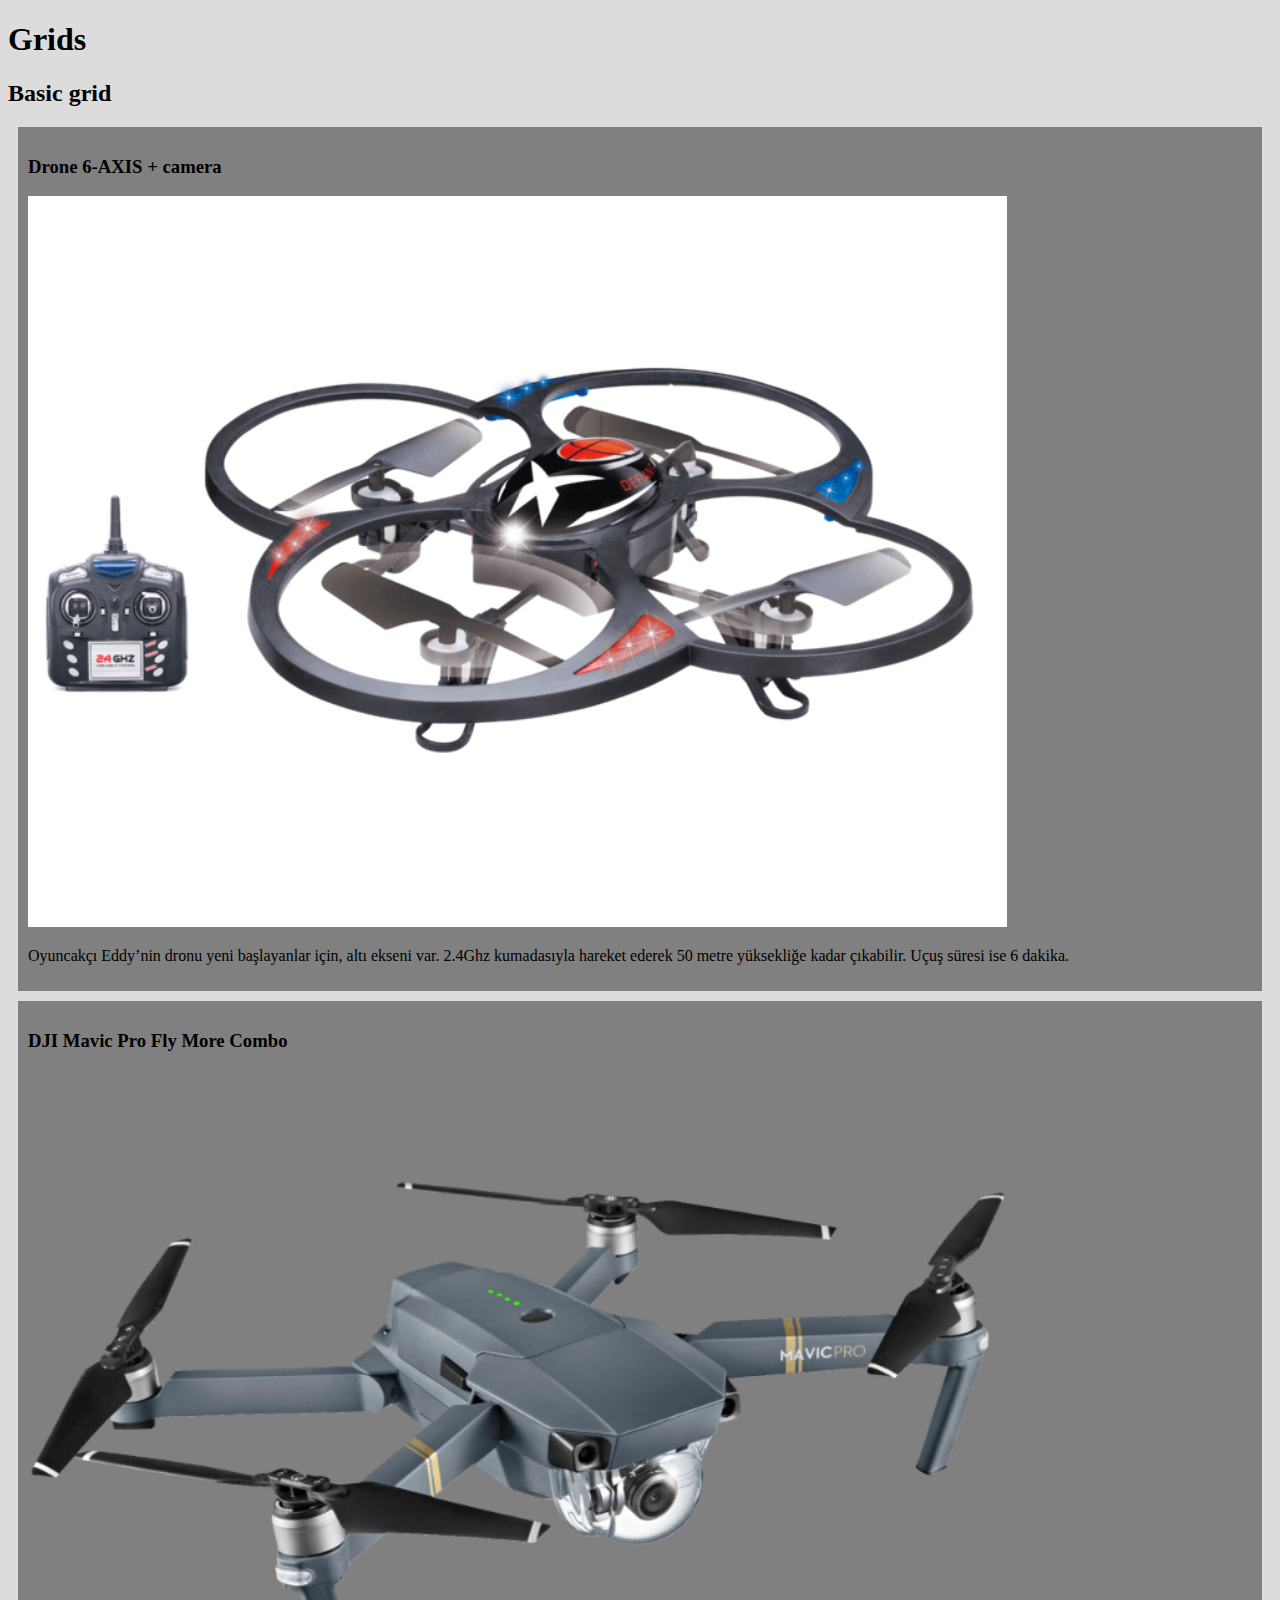
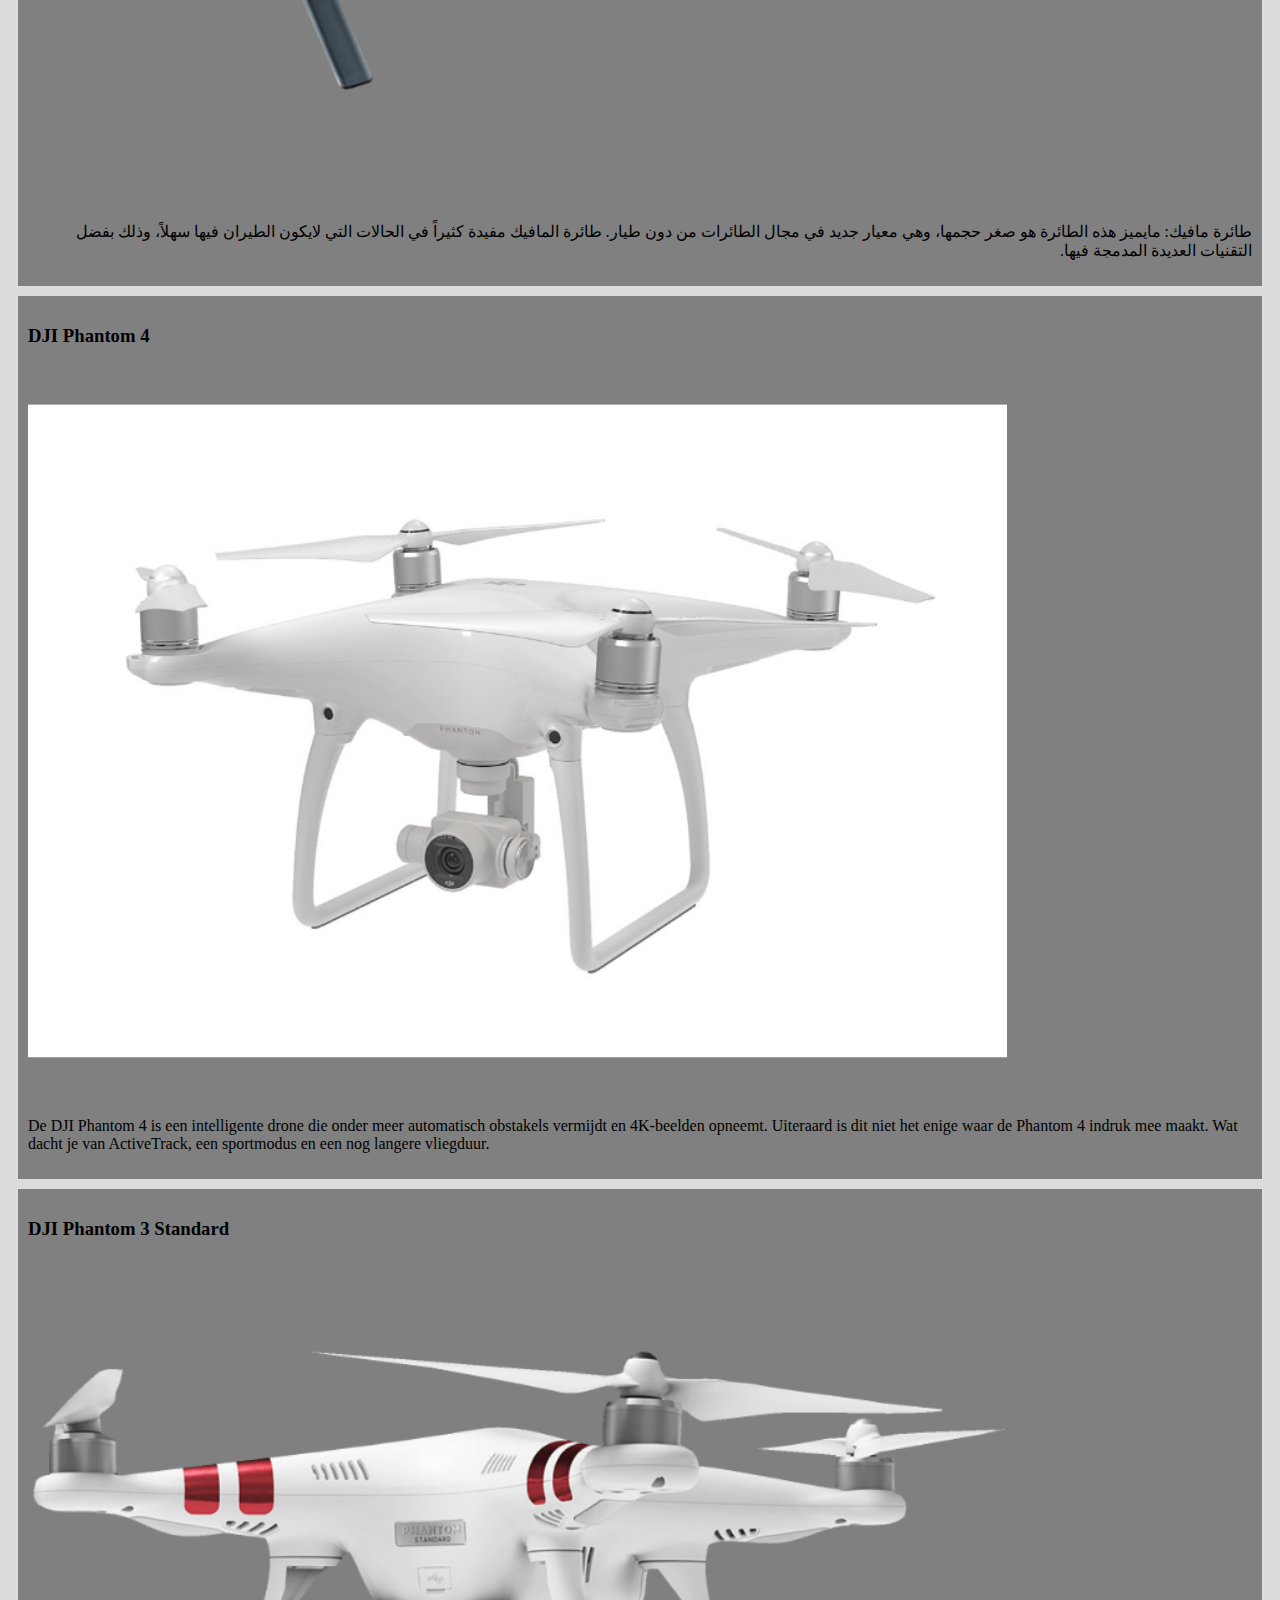
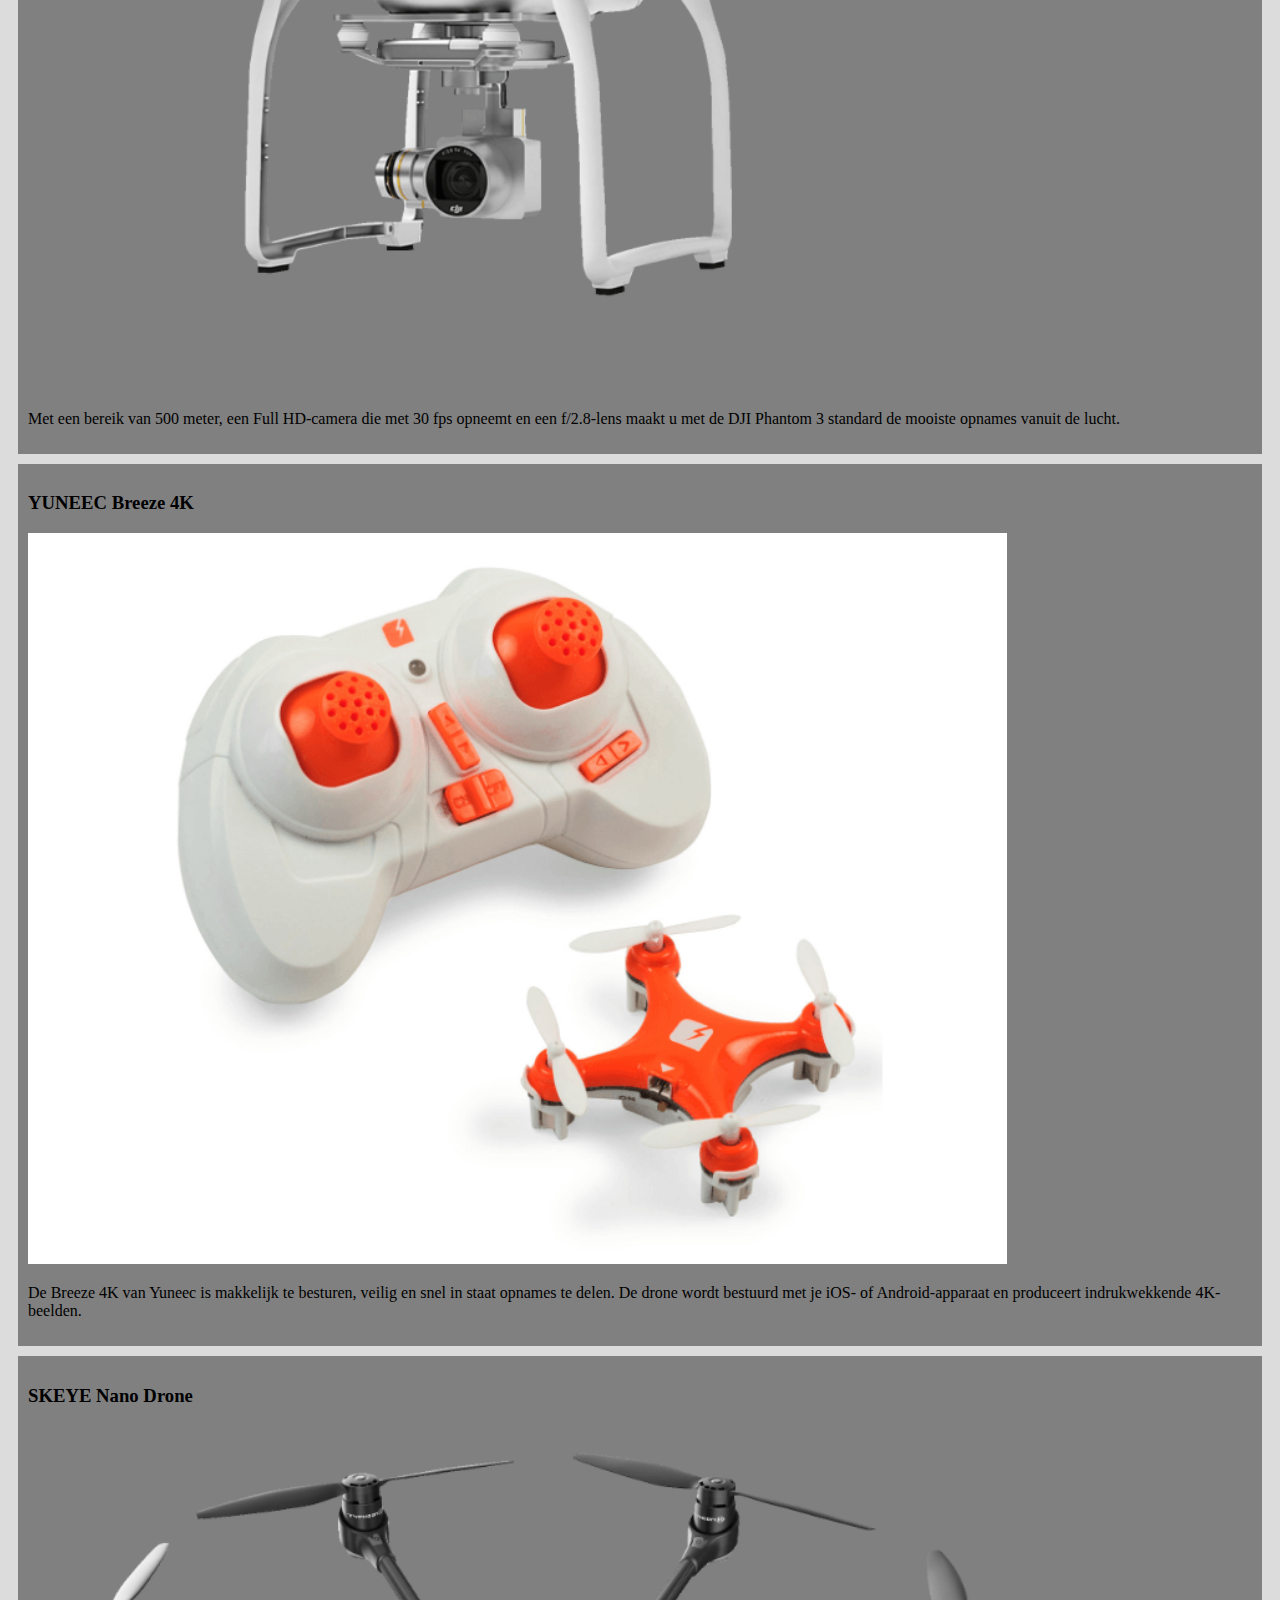
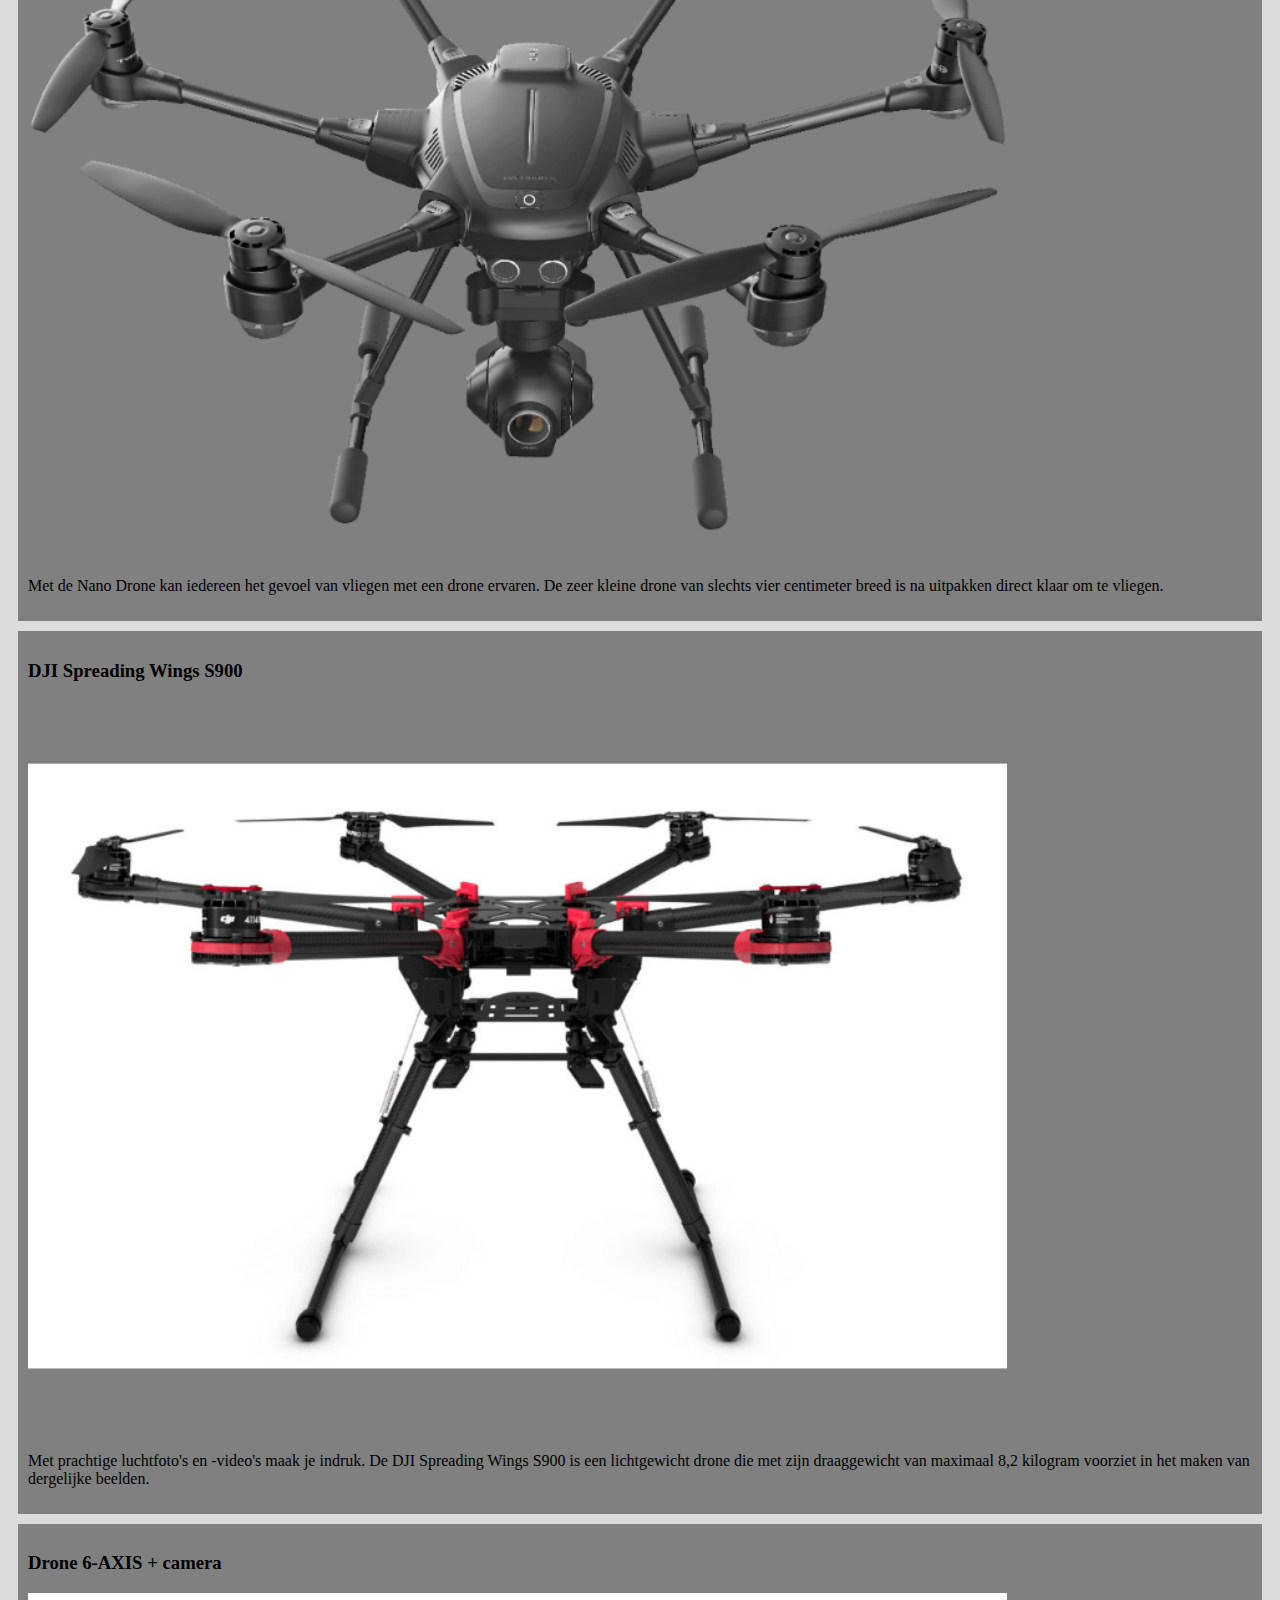
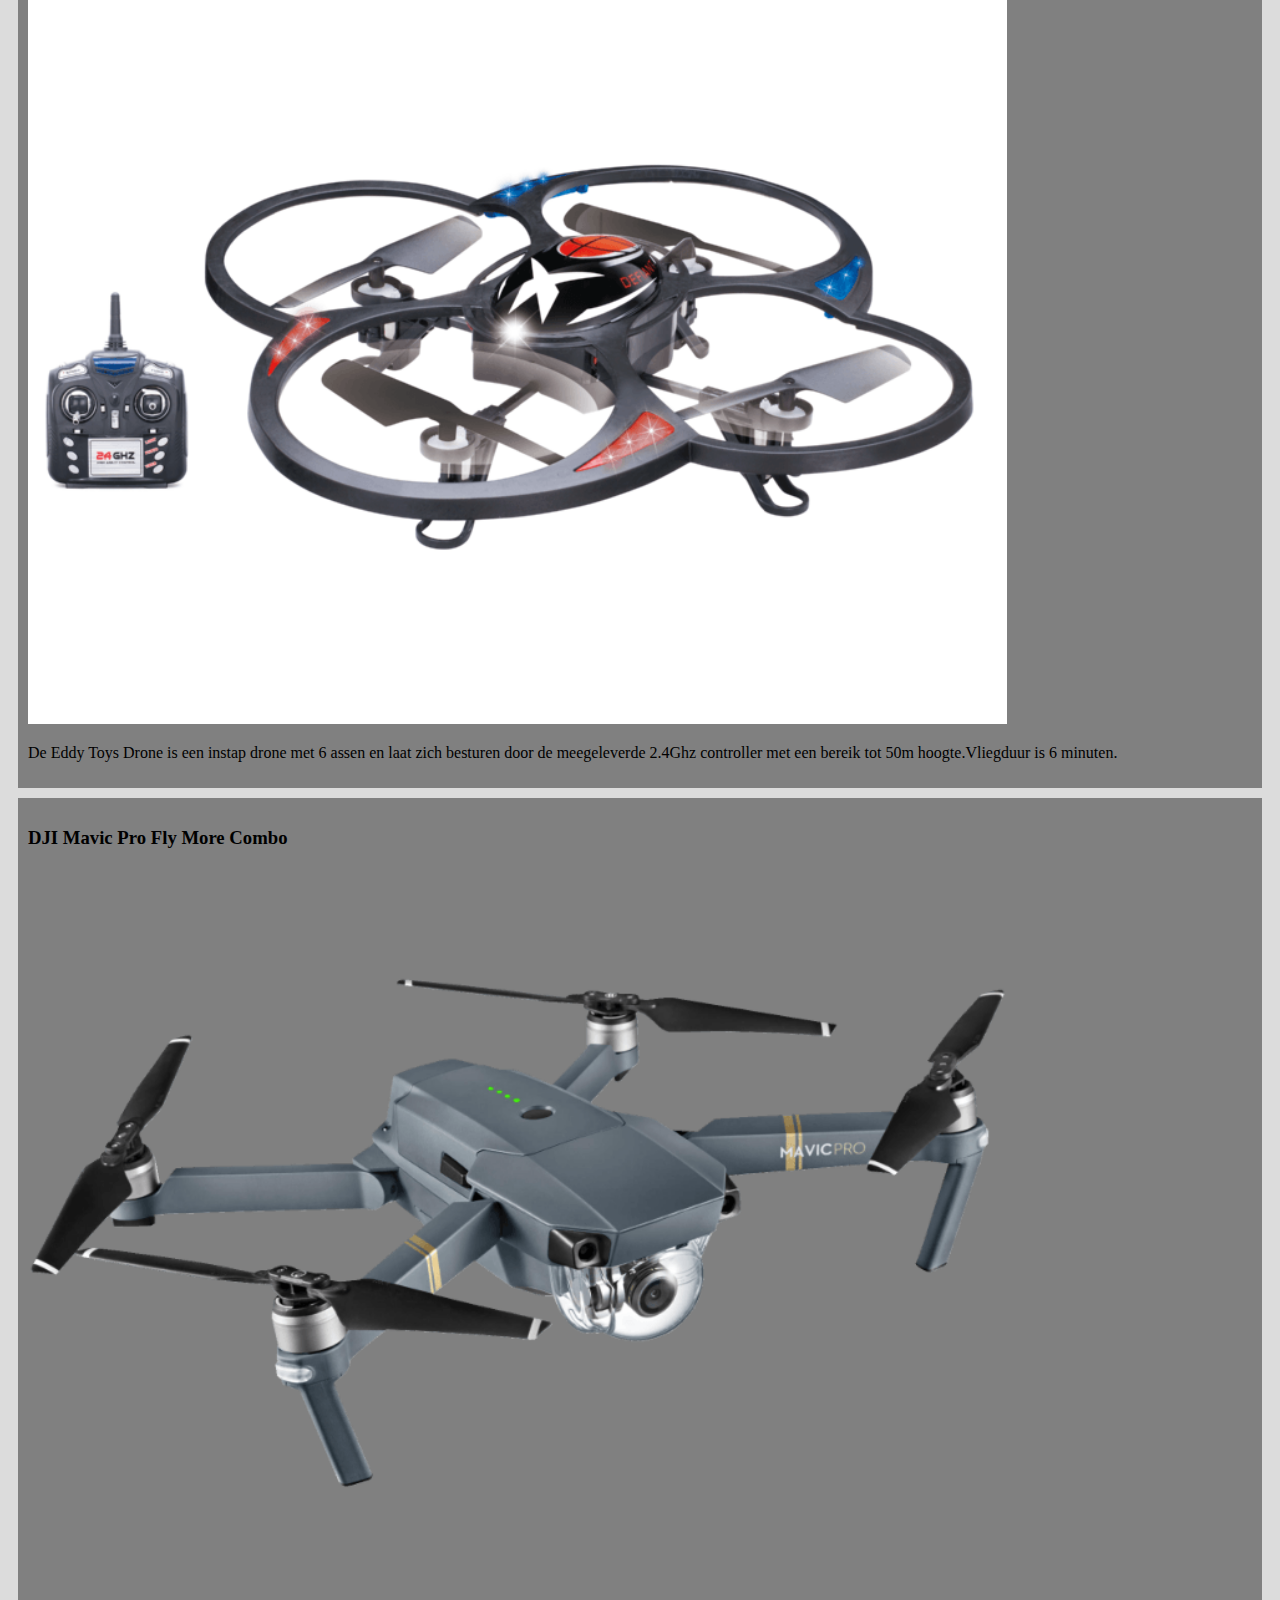
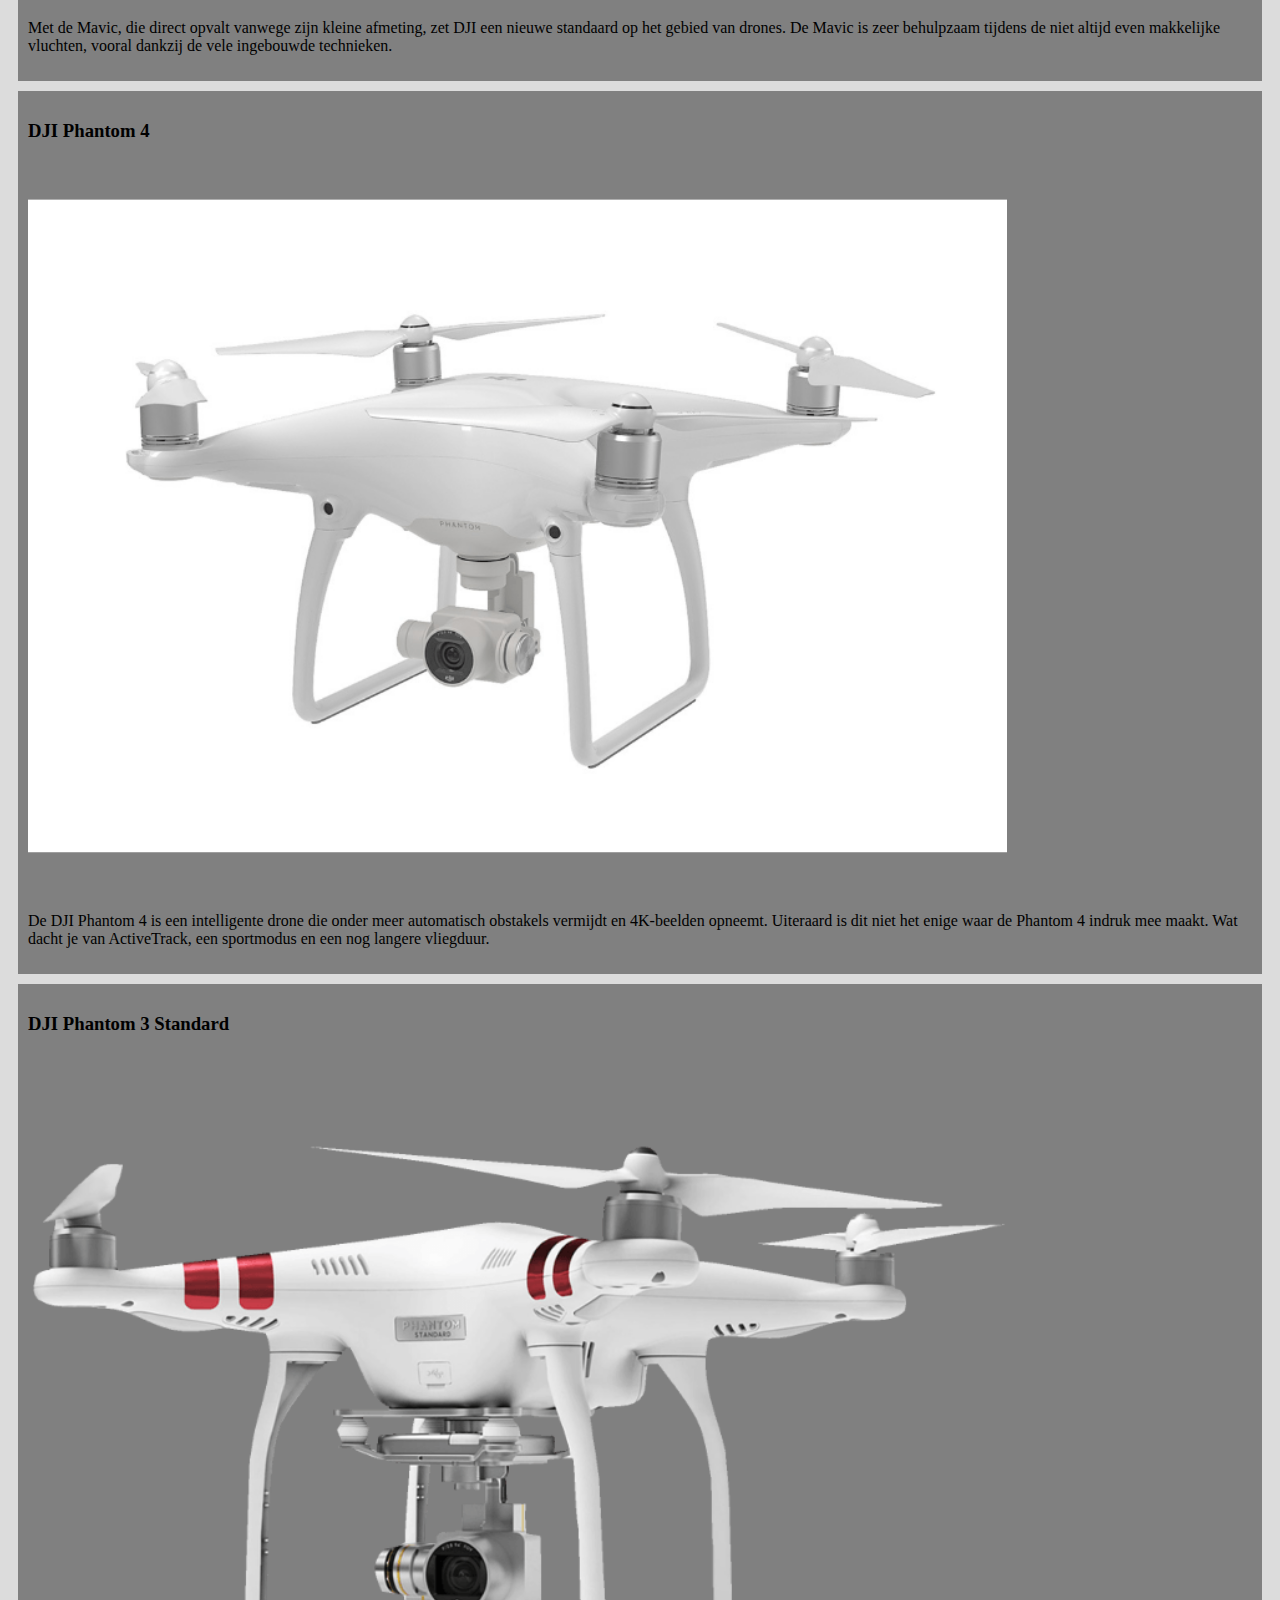
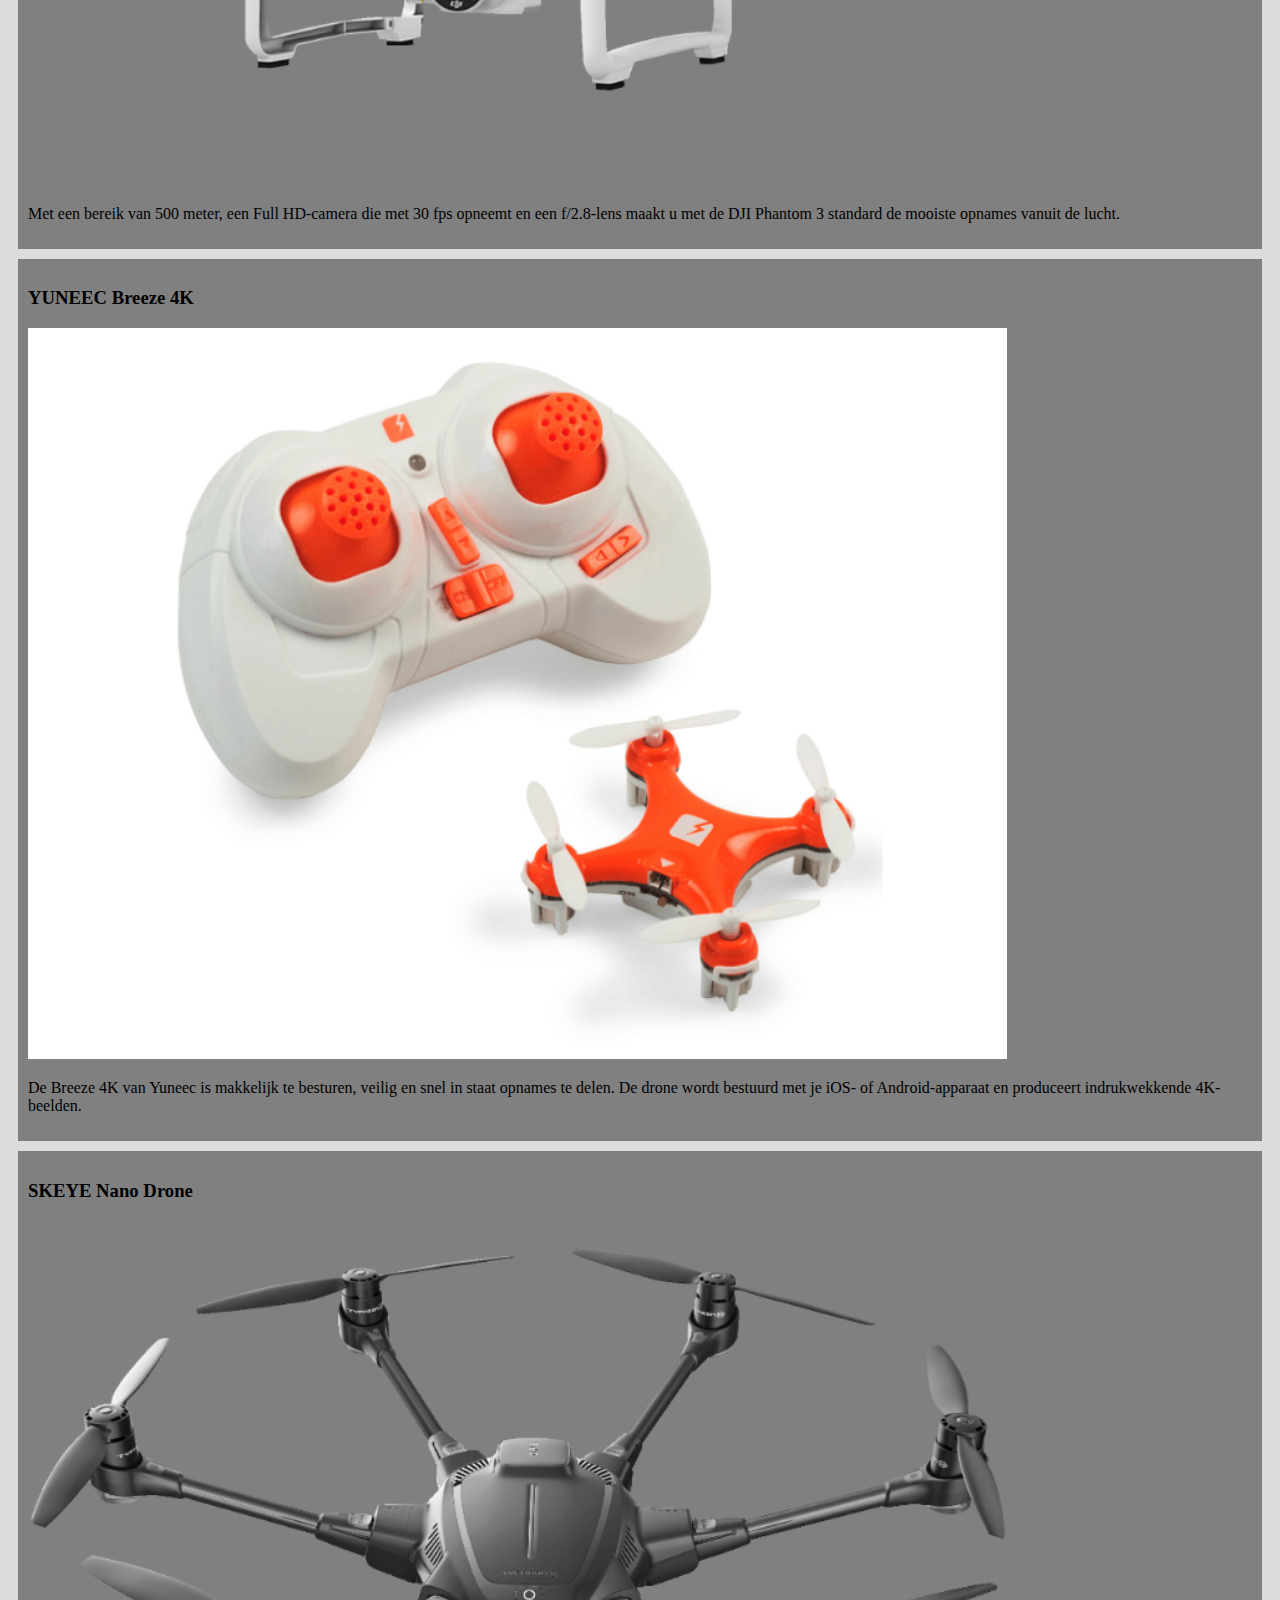
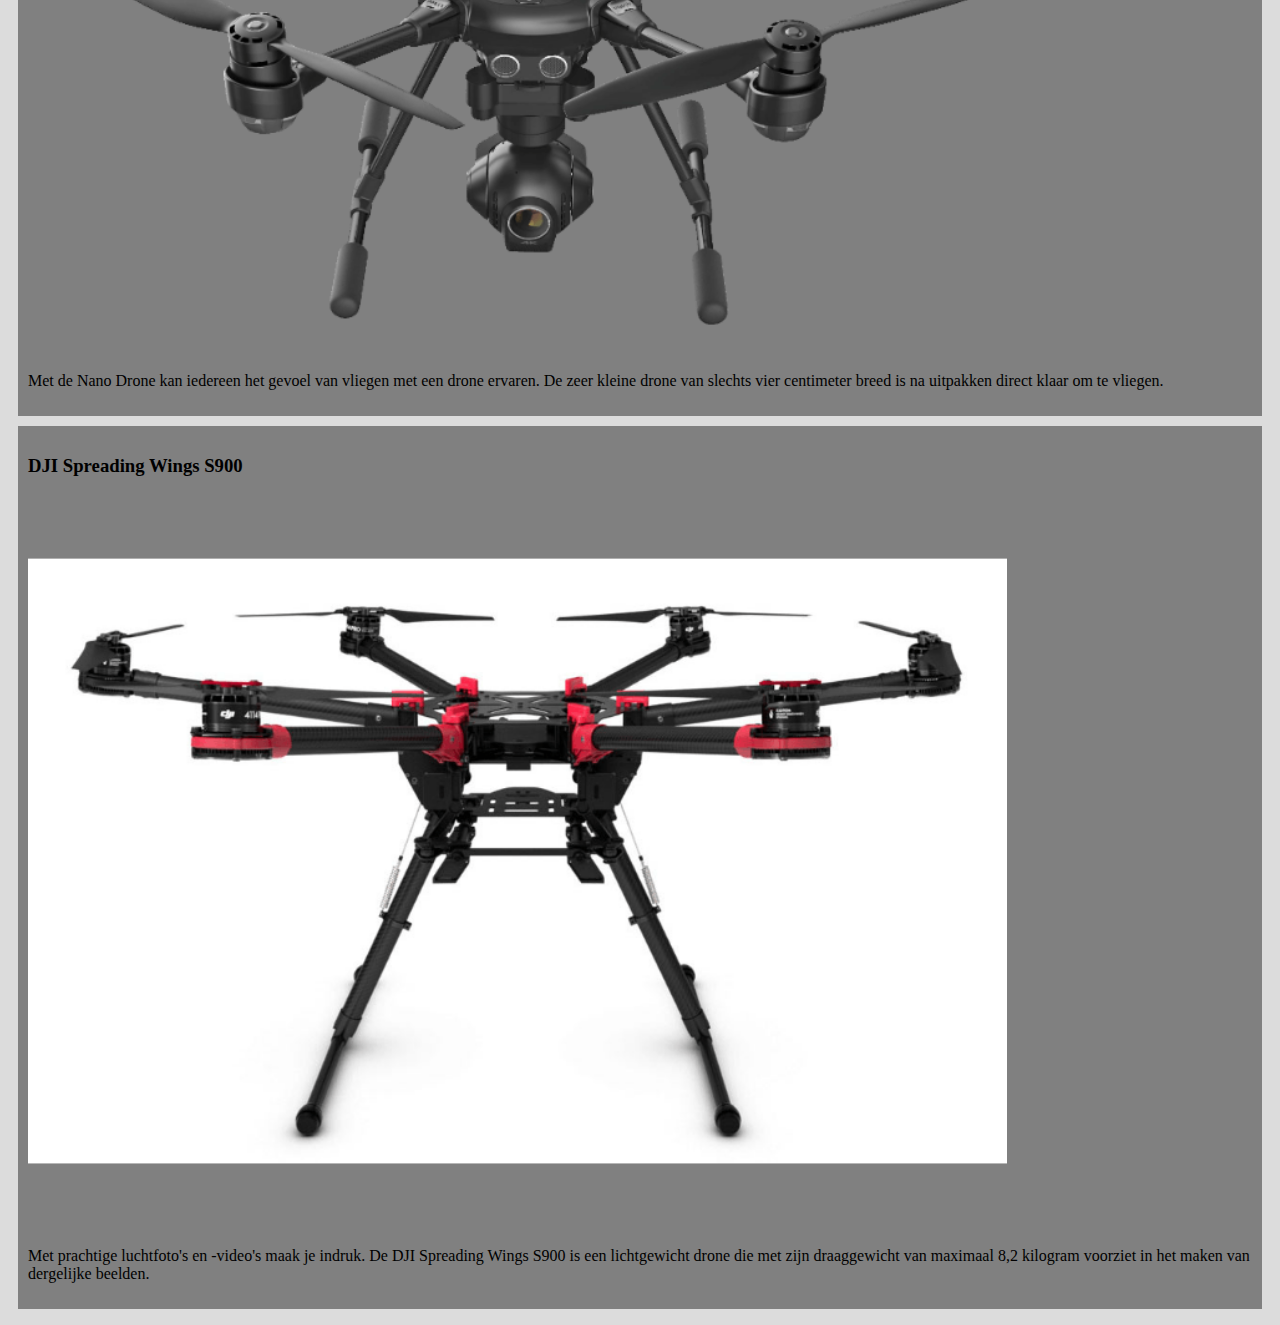
==== week-2/index.html @ ada03345 "Add index" ====
<!doctype html>
<html>
  <head>
    <meta charset="utf-8">
    <meta name="viewport" content="width=device-width, initial-scale=1.0">
    <title>Index</title>
    <link rel="stylesheet" href="style.css">
  </head>
  <body>
    <header>
        <h1>Grids</h1>
    </header>
    <main>
      <section>
        <h2>Basic grid</h2>
        <ul id="grid-flex">
          <li class="grid-item">
            <h3>Drone 6-AXIS + camera</h3>
            <img src="images/drone1.png">
            <p>Oyuncakçı Eddy’nin dronu yeni başlayanlar için, altı ekseni var. 2.4Ghz kumadasıyla hareket ederek 50 metre yüksekliğe kadar çıkabilir. Uçuş süresi ise 6 dakika.</p>
          </li>
          <li class="grid-item">
            <h3>DJI Mavic Pro Fly More Combo</h3>
            <img src="images/drone2.png">
            <p dir="rtl">طائرة مافيك: مايميز هذه الطائرة هو صغر حجمها، وهي معيار جديد في مجال الطائرات من دون طيار. طائرة المافيك مفيدة كثيراً في الحالات التي لايكون الطيران فيها سهلاً، وذلك بفضل التقنيات العديدة المدمجة فيها.</p>
          </li>
          <li class="grid-item">
            <h3>DJI Phantom 4</h3>
            <img src="images/drone3.png">
            <p>De DJI Phantom 4 is een intelligente drone die onder meer automatisch obstakels vermijdt en 4K-beelden opneemt. Uiteraard is dit niet het enige waar de Phantom 4 indruk mee maakt. Wat dacht je van ActiveTrack, een sportmodus en een nog langere vliegduur.</p>
          </li>
          <li class="grid-item">
            <h3>DJI Phantom 3 Standard</h3>
            <img src="images/drone4.png">
            <p>Met een bereik van 500 meter, een Full HD-camera die met 30 fps opneemt en een f/2.8-lens maakt u met de DJI Phantom 3 standard de mooiste opnames vanuit de lucht.</p>
          </li>
          <li class="grid-item">
            <h3>YUNEEC Breeze 4K</h3>
            <img src="images/drone5.png">
            <p>De Breeze 4K van Yuneec is makkelijk te besturen, veilig en snel in staat opnames te delen. De drone wordt bestuurd met je iOS- of Android-apparaat en produceert indrukwekkende 4K-beelden.</p>
          </li>
          <li class="grid-item">
            <h3>SKEYE Nano Drone</h3>
            <img src="images/drone6.png">
            <p>Met de Nano Drone kan iedereen het gevoel van vliegen met een drone ervaren. De zeer kleine drone van slechts vier centimeter breed is na uitpakken direct klaar om te vliegen.</p>
          </li>
          <li class="grid-item">
            <h3>DJI Spreading Wings S900</h3>
            <img src="images/drone7.png">
            <p>Met prachtige luchtfoto's en -video's maak je indruk. De DJI Spreading Wings S900 is een lichtgewicht drone die met zijn draaggewicht van maximaal 8,2 kilogram voorziet in het maken van dergelijke beelden.</p>
          </li>
          <li class="grid-item">
            <h3>Drone 6-AXIS + camera</h3>
            <img src="images/drone1.png">
            <p>De Eddy Toys Drone is een instap drone met 6 assen en laat zich besturen door de meegeleverde 2.4Ghz controller met een bereik tot 50m hoogte.Vliegduur is 6 minuten.</p>
          </li>
          <li class="grid-item">
            <h3>DJI Mavic Pro Fly More Combo</h3>
            <img src="images/drone2.png">
            <p>Met de Mavic, die direct opvalt vanwege zijn kleine afmeting, zet DJI een nieuwe standaard op het gebied van drones. De Mavic is zeer behulpzaam tijdens de niet altijd even makkelijke vluchten, vooral dankzij de vele ingebouwde technieken.</p>
          </li>
          <li class="grid-item">
            <h3>DJI Phantom 4</h3>
            <img src="images/drone3.png">
            <p>De DJI Phantom 4 is een intelligente drone die onder meer automatisch obstakels vermijdt en 4K-beelden opneemt. Uiteraard is dit niet het enige waar de Phantom 4 indruk mee maakt. Wat dacht je van ActiveTrack, een sportmodus en een nog langere vliegduur.</p>
          </li>
          <li class="grid-item">
            <h3>DJI Phantom 3 Standard</h3>
            <img src="images/drone4.png">
            <p>Met een bereik van 500 meter, een Full HD-camera die met 30 fps opneemt en een f/2.8-lens maakt u met de DJI Phantom 3 standard de mooiste opnames vanuit de lucht.</p>
          </li>
          <li class="grid-item">
            <h3>YUNEEC Breeze 4K</h3>
            <img src="images/drone5.png">
            <p>De Breeze 4K van Yuneec is makkelijk te besturen, veilig en snel in staat opnames te delen. De drone wordt bestuurd met je iOS- of Android-apparaat en produceert indrukwekkende 4K-beelden.</p>
          </li>
          <li class="grid-item">
            <h3>SKEYE Nano Drone</h3>
            <img src="images/drone6.png">
            <p>Met de Nano Drone kan iedereen het gevoel van vliegen met een drone ervaren. De zeer kleine drone van slechts vier centimeter breed is na uitpakken direct klaar om te vliegen.</p>
          </li>
          <li class="grid-item">
            <h3>DJI Spreading Wings S900</h3>
            <img src="images/drone7.png">
            <p>Met prachtige luchtfoto's en -video's maak je indruk. De DJI Spreading Wings S900 is een lichtgewicht drone die met zijn draaggewicht van maximaal 8,2 kilogram voorziet in het maken van dergelijke beelden.</p>
          </li>
        </ul>
      </section>
    </main>
  </body>
</html>
---- week-2/style.css ----
body {
  background-color: gainsboro;
}

.grid-item {
  background-color: gray;
  padding: 10px;
  margin: 10px;
}

 ul {
   list-style-type: none;
   padding: 0;
 }

 img {
  width: calc(80%); 
 }
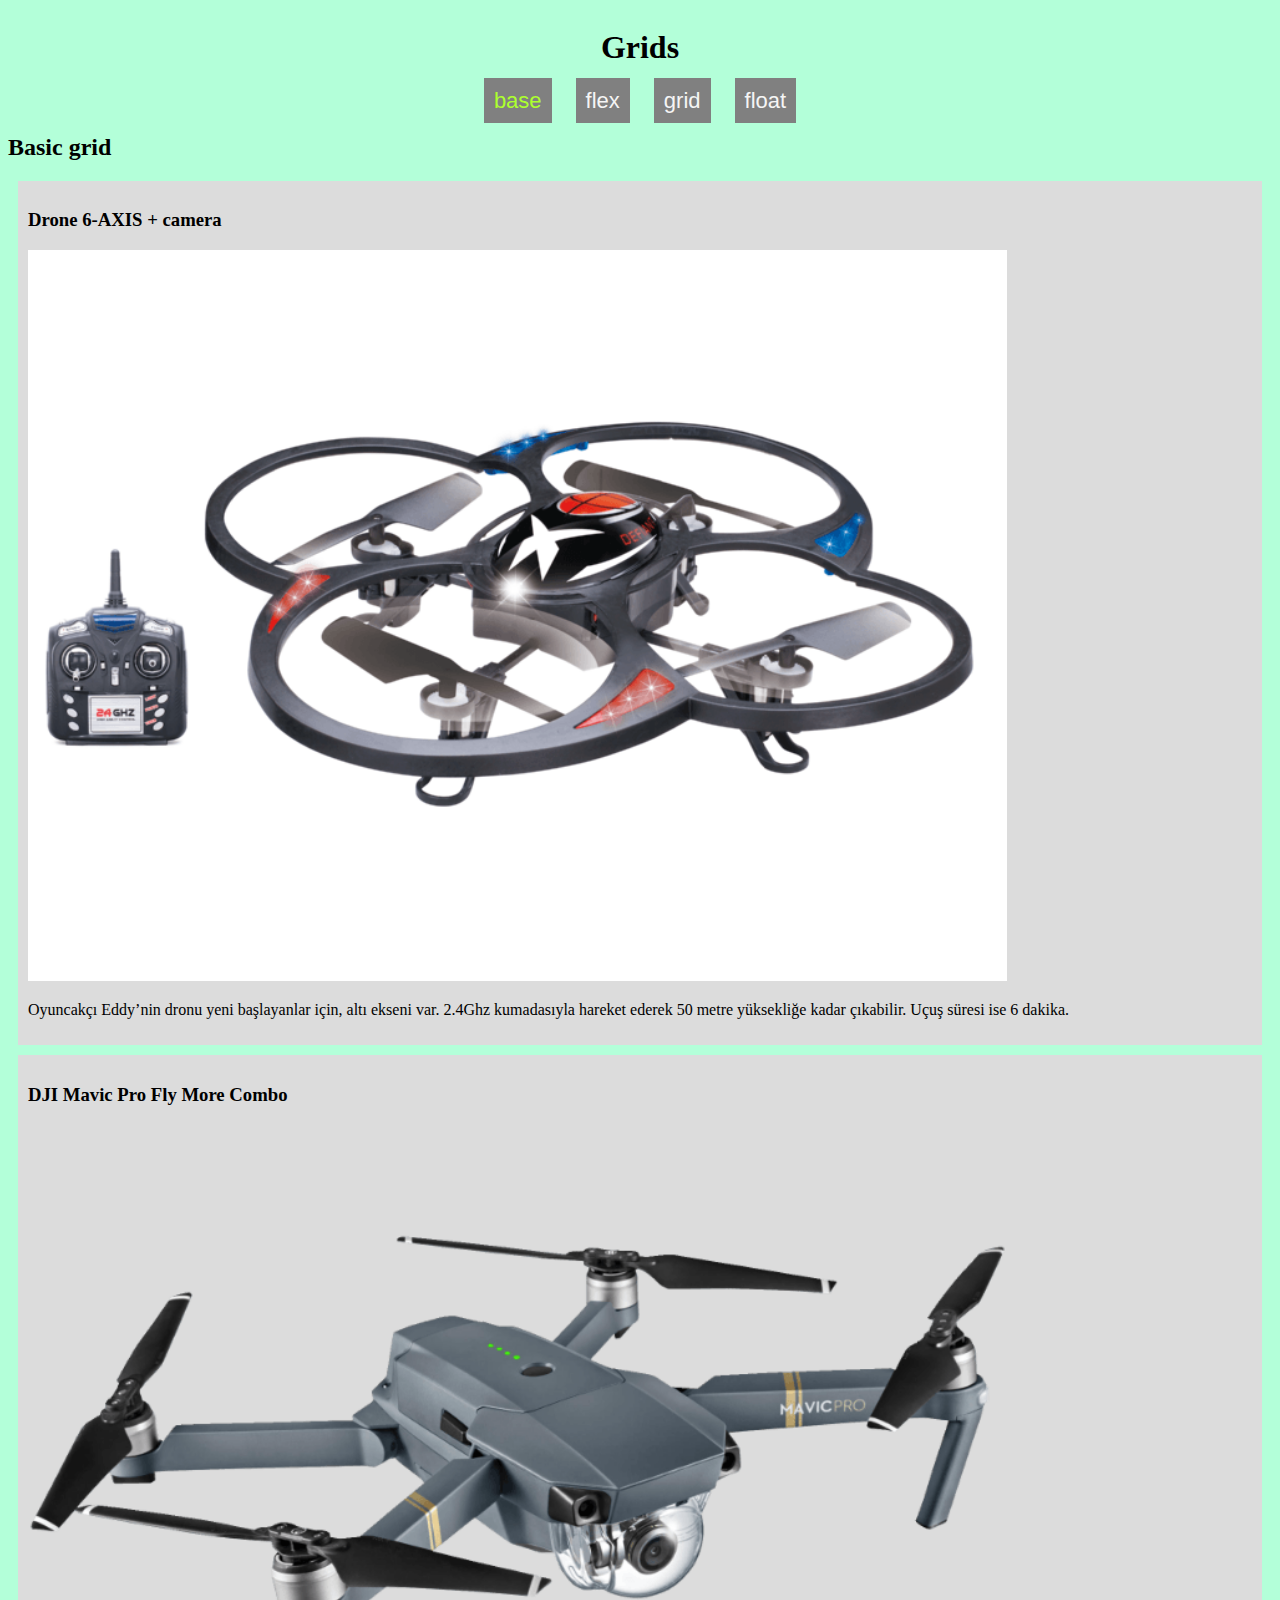
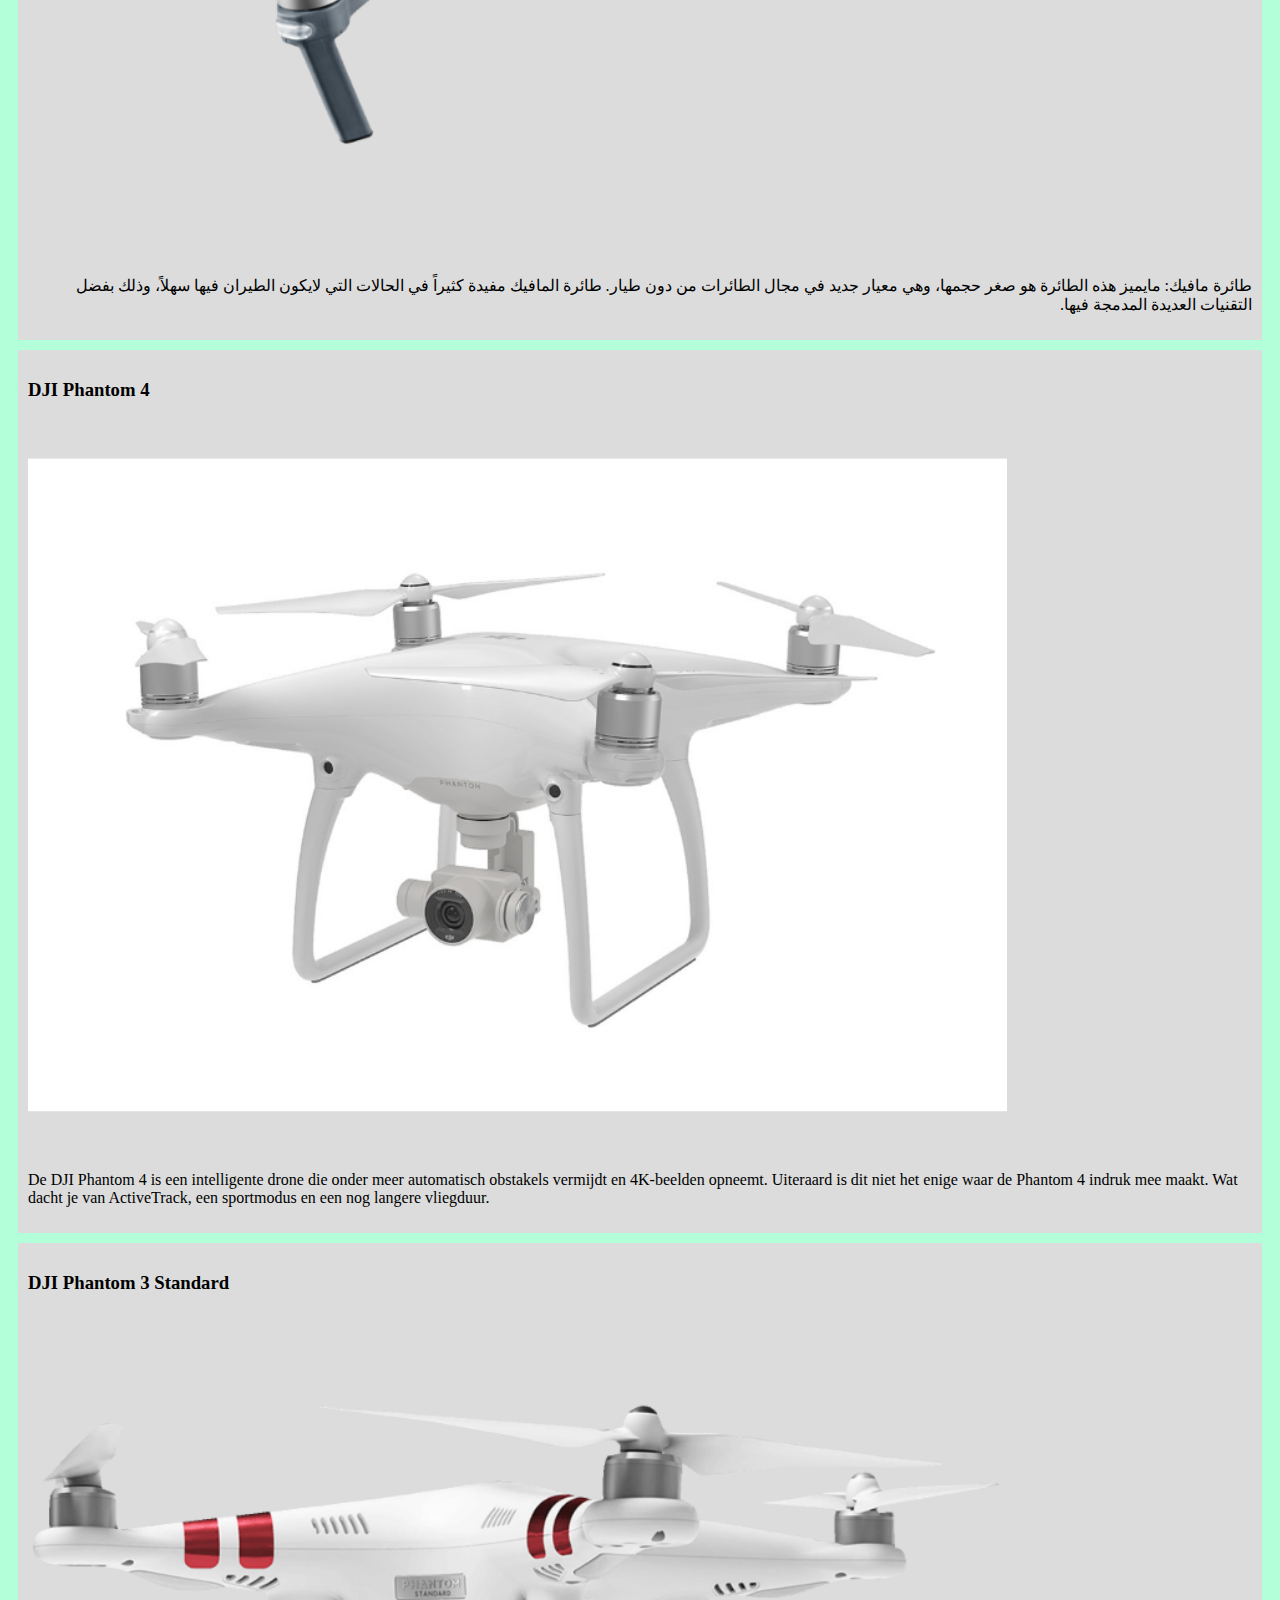
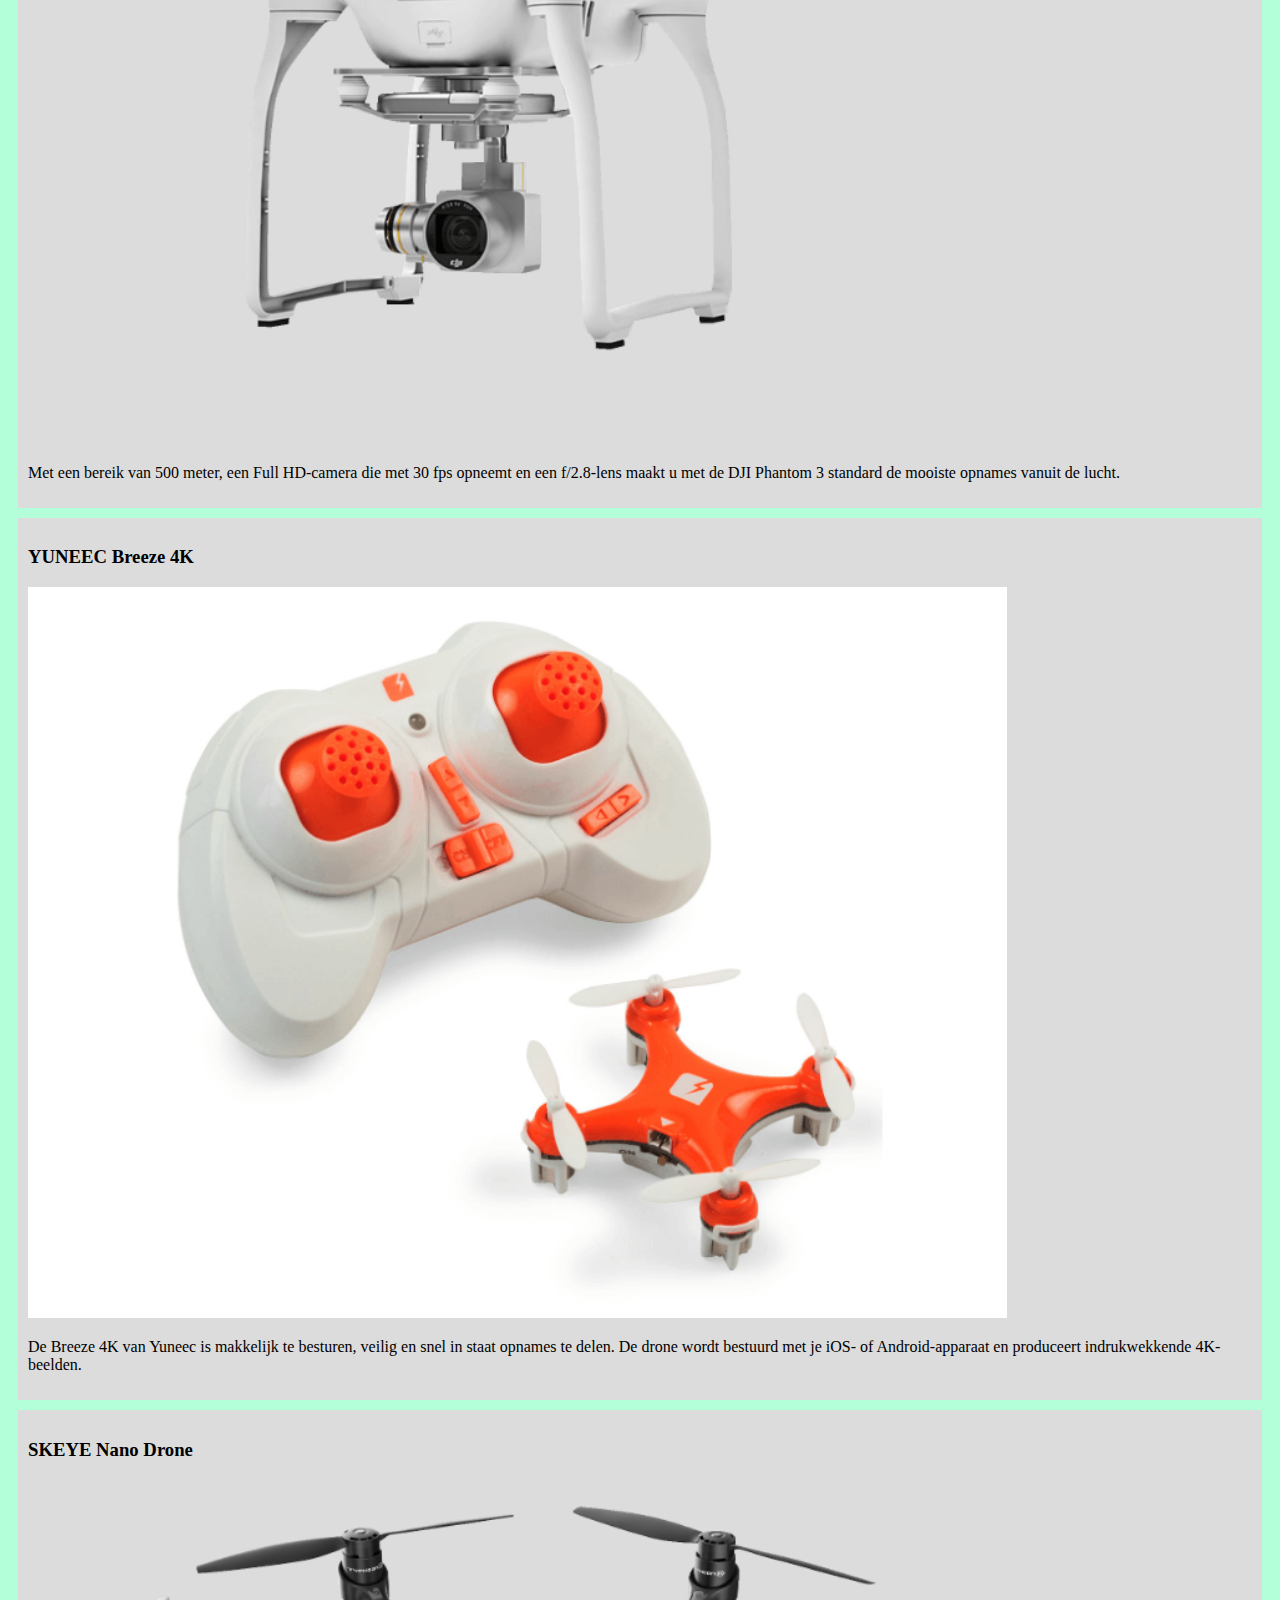
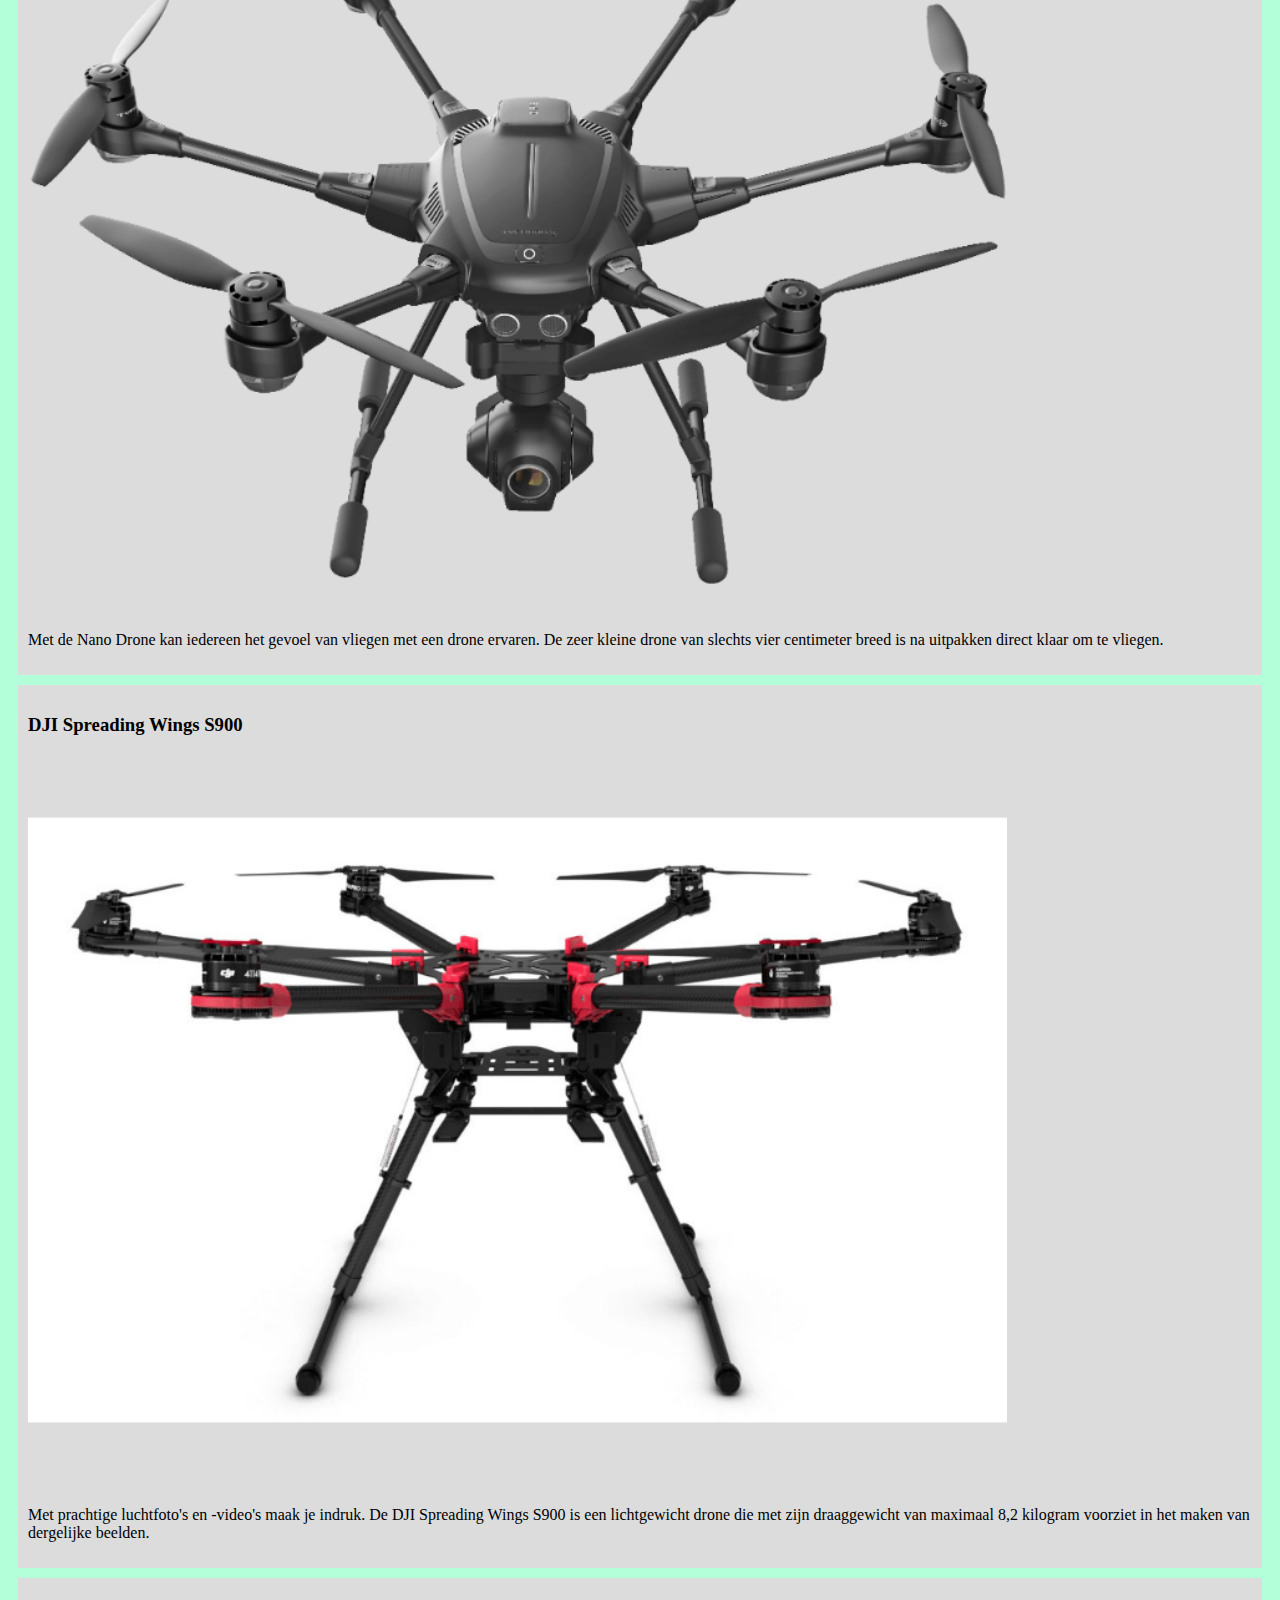
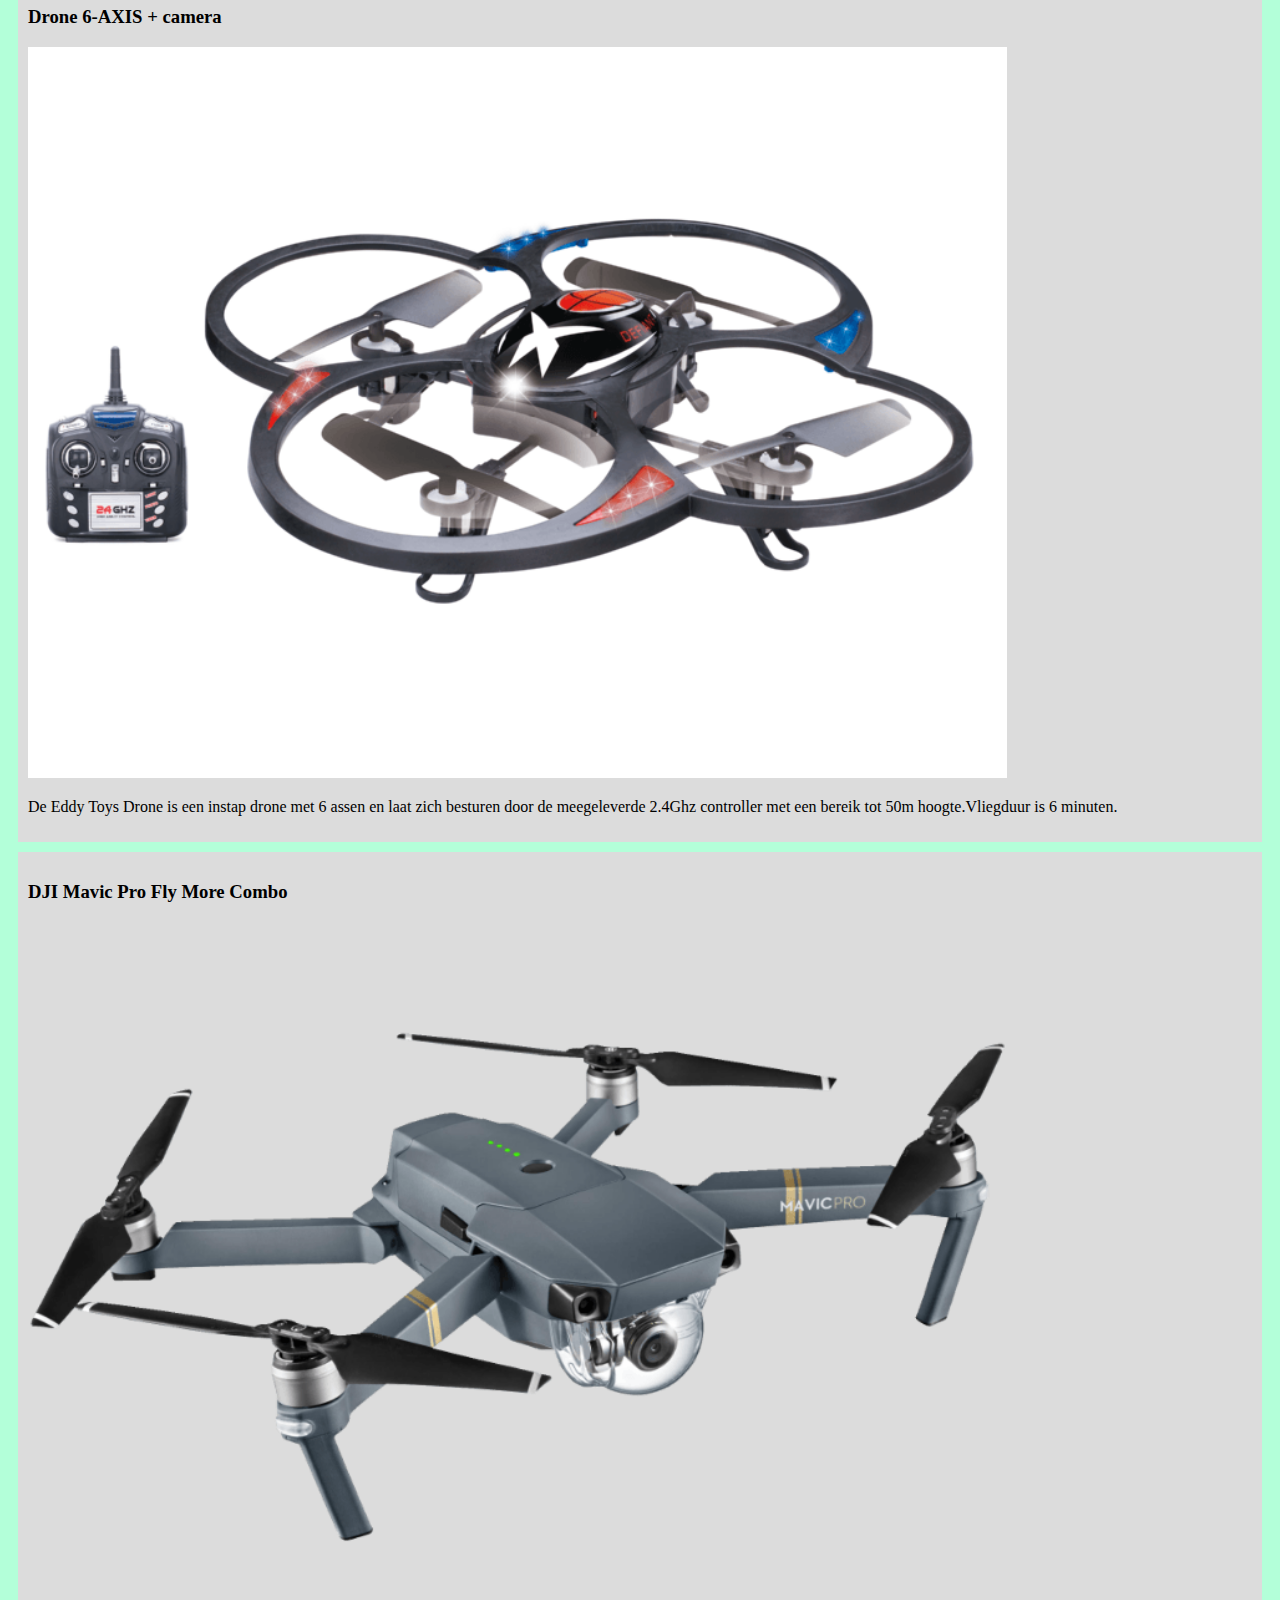
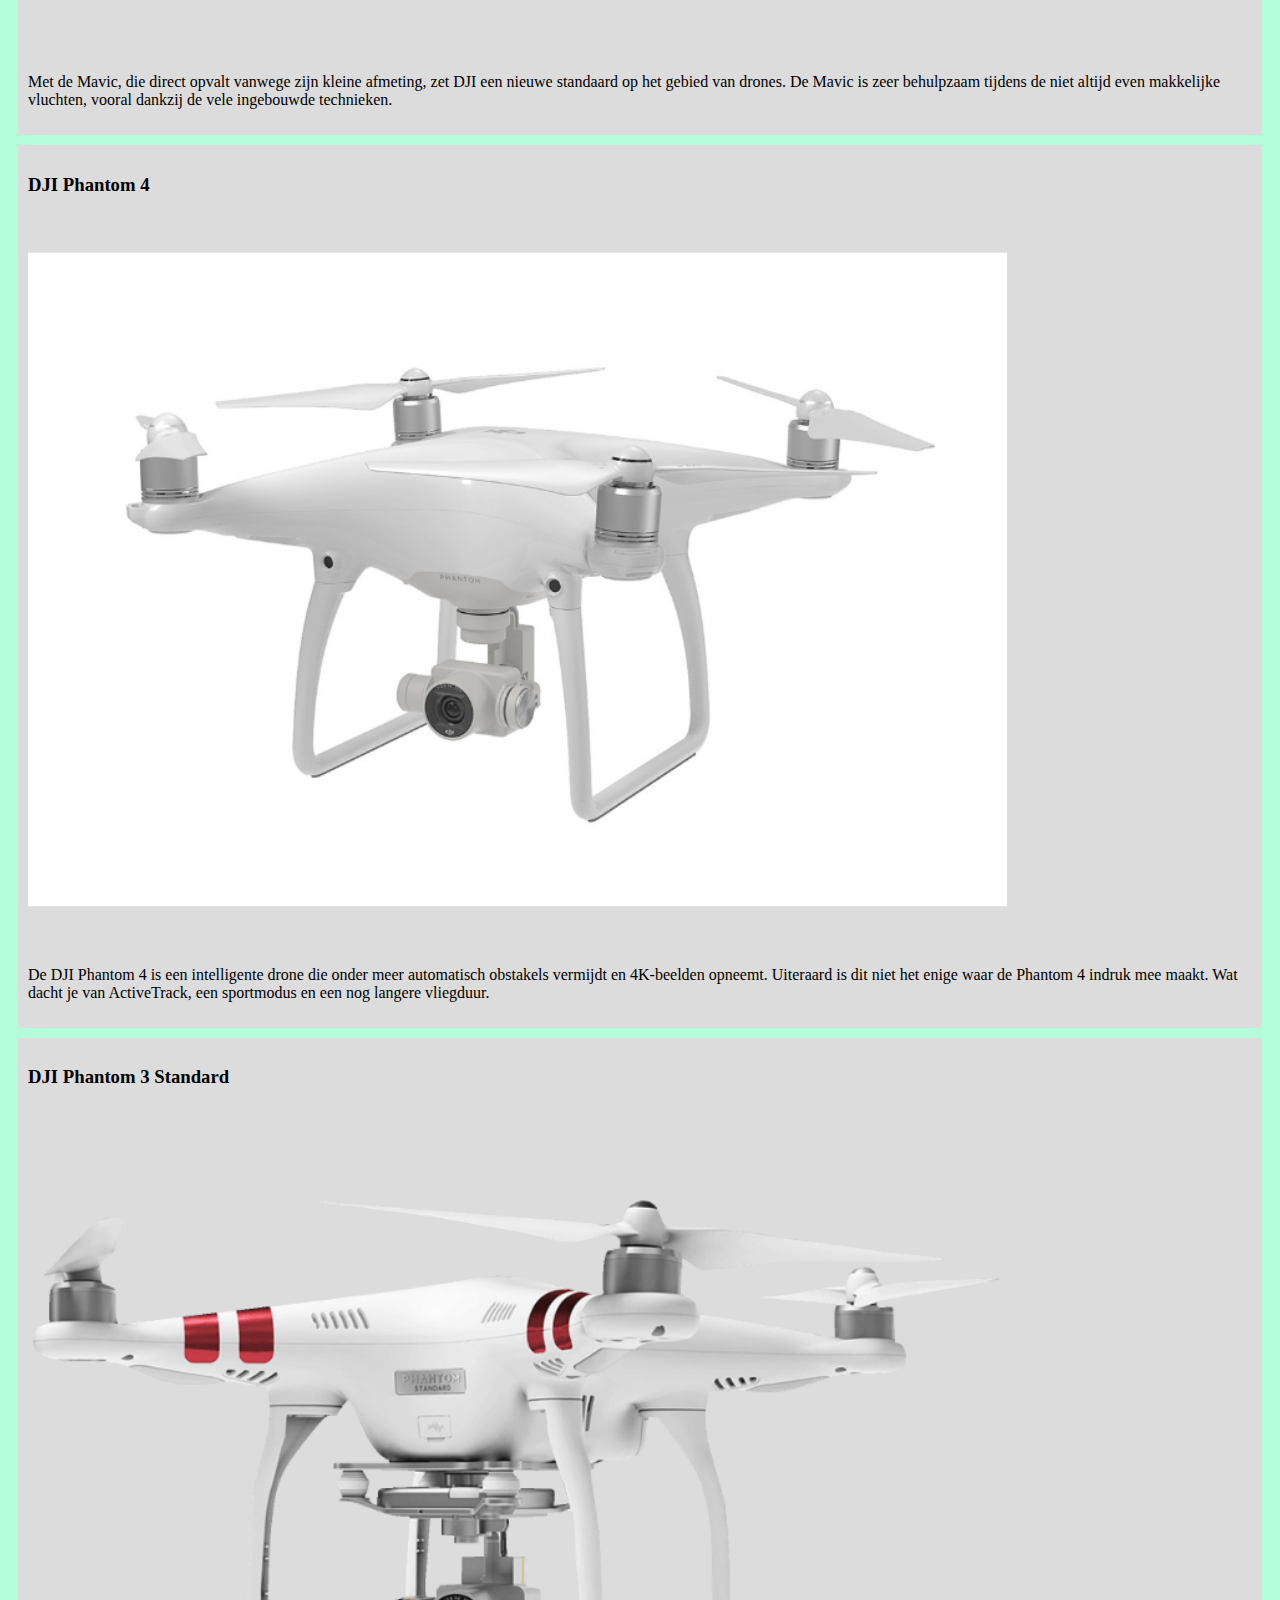
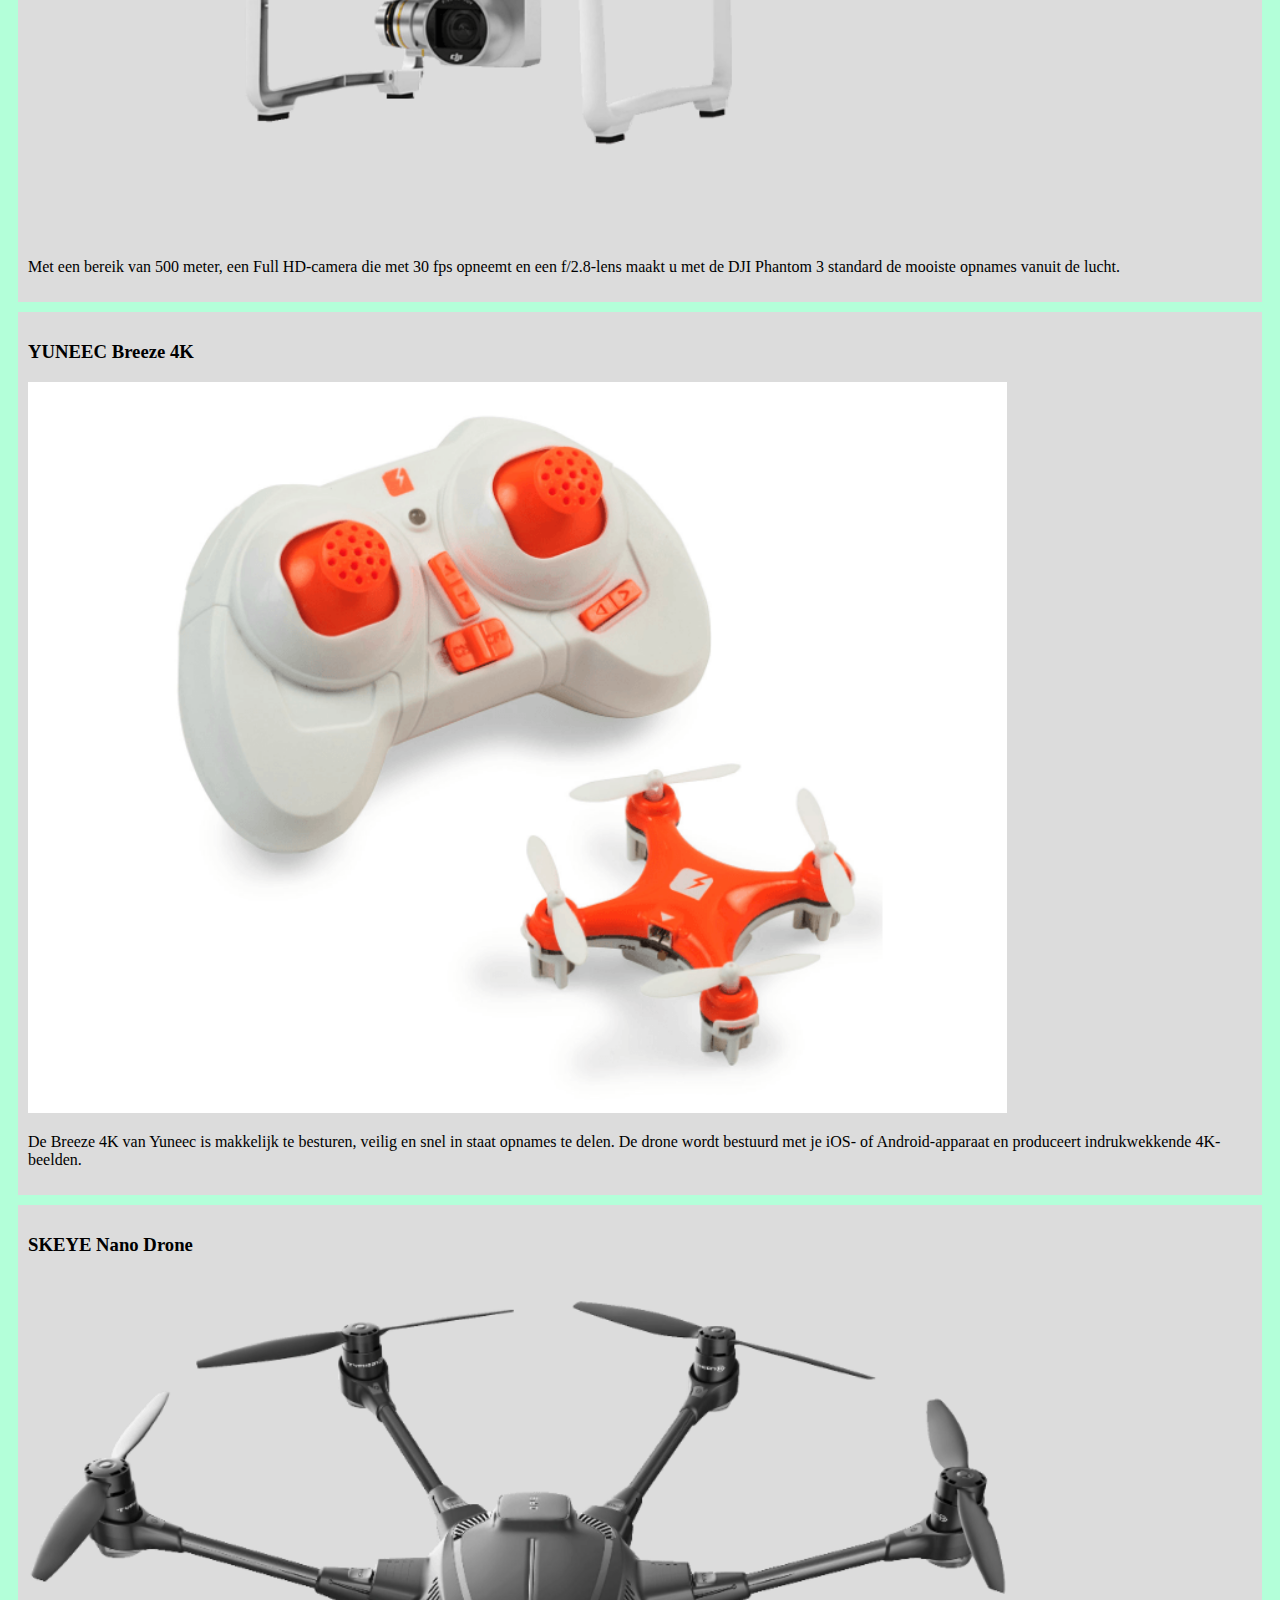
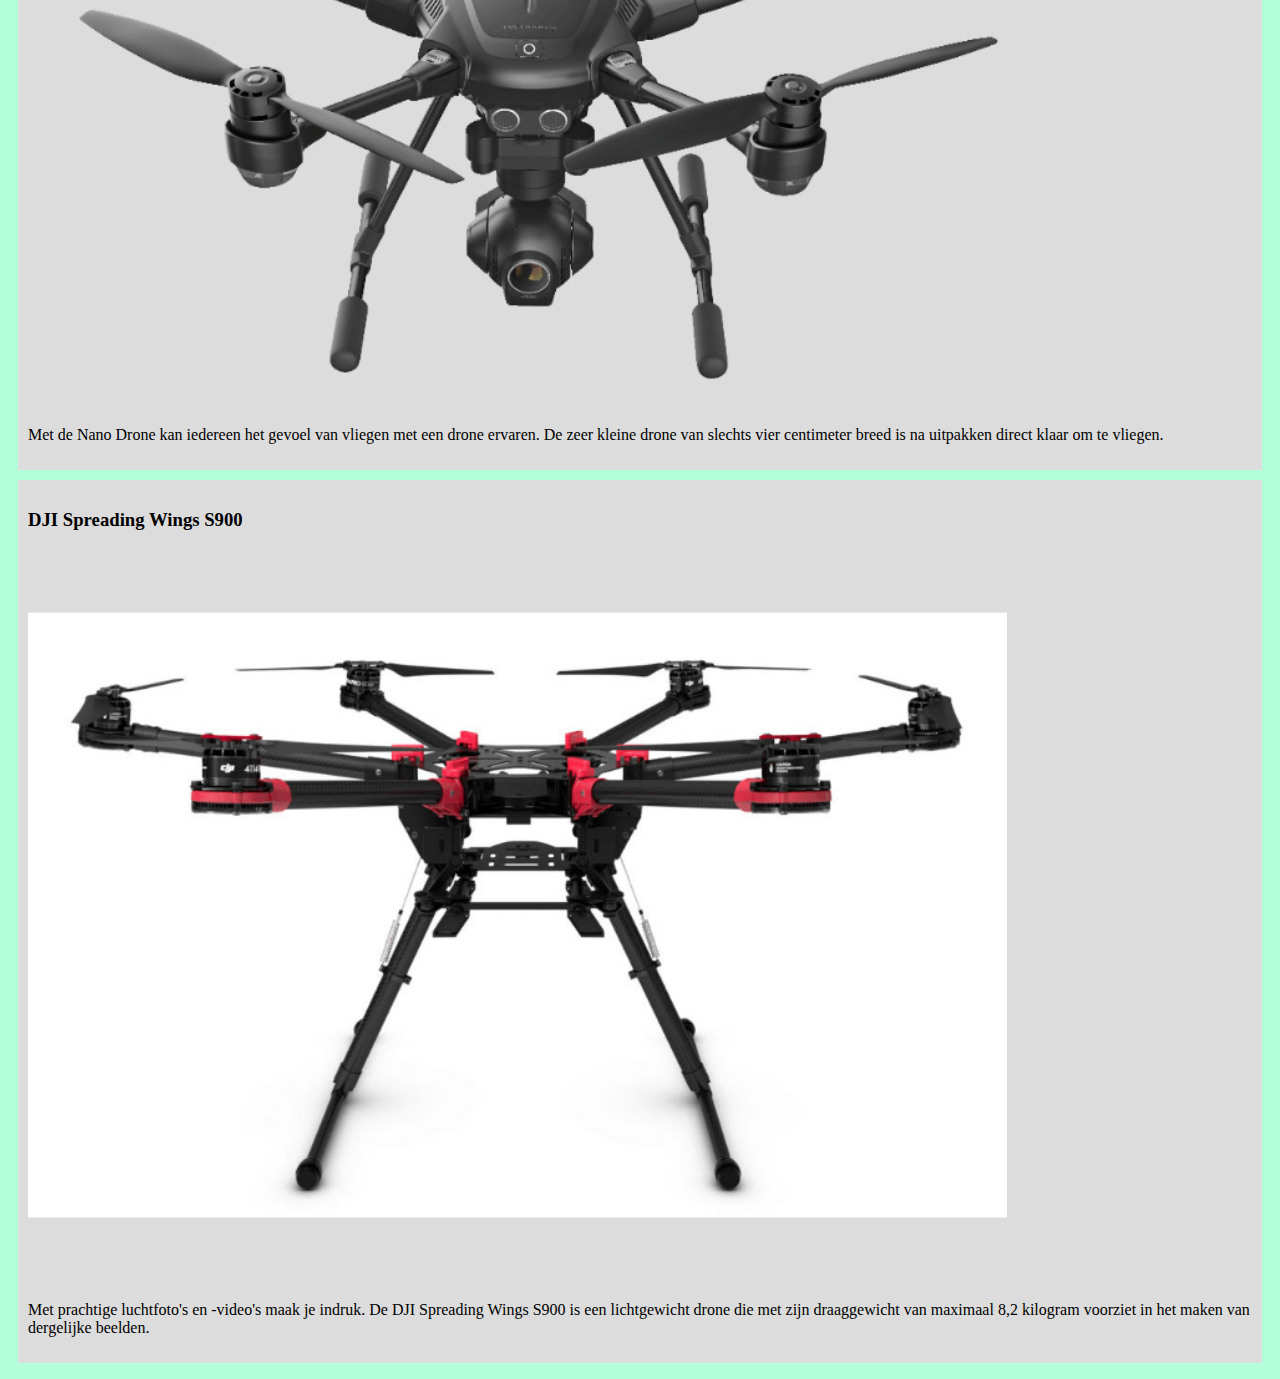
==== commit 3ae9fb86: "add header style" ====
--- a/week-2/index.html
+++ b/week-2/index.html
@@ -8,7 +8,17 @@
   </head>
   <body>
     <header>
-        <h1>Grids</h1>
+      <div class="links">
+        <div>
+          <h1>Grids</h1>
+        </div> 
+        <div>
+          <a class="active" href="index.html">base</a>
+          <a href="flex.html">flex</a>
+          <a href="grid.html">grid</a>
+          <a href="float.html">float</a>
+        </div>
+      </div>
     </header>
     <main>
       <section>
--- a/week-2/style.css
+++ b/week-2/style.css
@@ -1,18 +1,38 @@
 body {
-  background-color: gainsboro;
+  background-color: #b3ffd9;
 }
 
 .grid-item {
+  background-color: gainsboro;
+  padding: 10px;
+  margin: 10px;
+}
+
+ul {
+   list-style-type: none;
+   padding: 0;
+ }
+
+img {
+  width: calc(80%); 
+ }
+
+.links {
+   display: flex;
+   flex-direction: column;
+   align-items: center;
+ }
+
+.links a {
+  text-decoration-line: none;
+  font-family: Verdana, Geneva, Tahoma, sans-serif;
+  font-size: 22px;
+  color: whitesmoke;
   background-color: gray;
   padding: 10px;
   margin: 10px;
 }
 
- ul {
-   list-style-type: none;
-   padding: 0;
- }
-
- img {
-  width: calc(80%); 
- }+a.active {
+  color: greenyellow;
+}
